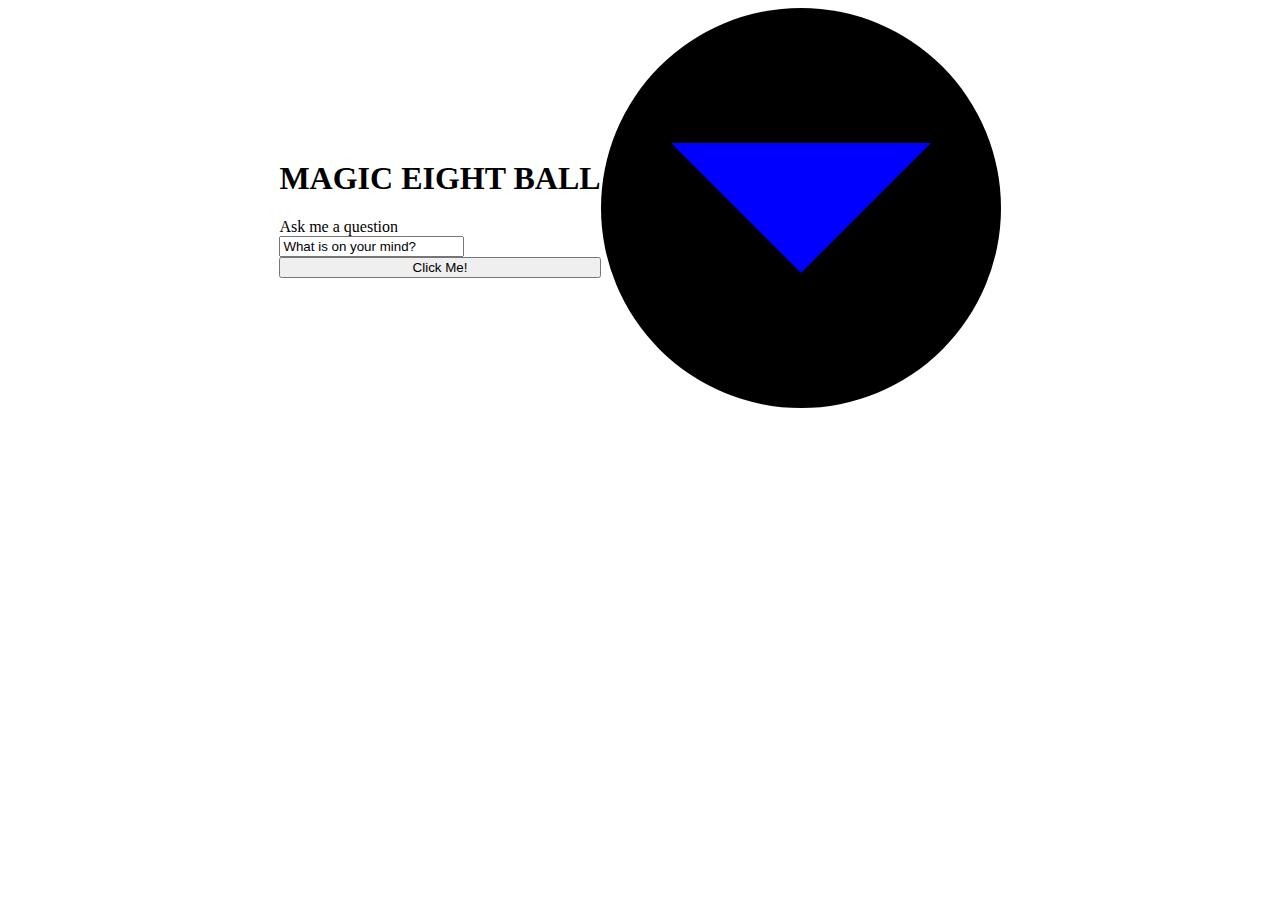
==== meb.html @ adffcc02 "Change div to span" ====
<!DOCTYPE html>
<html lang="en">
  <head>
    <meta charset="UTF-8" />
    <meta name="viewport" content="width=device-width, initial-scale=1.0" />
    <meta http-equiv="X-UA-Compatible" content="ie=edge" />
    <title>Magic Eight Ball</title>
    <link rel="stylesheet" href="style.css" />
  </head>
  <body>
    <div class="left">
      <h1>MAGIC EIGHT BALL</h1>
      <form>
        <label for="question">Ask me a question</label><br />
        <input
          type="text"
          id="question"
          name="question"
          value="What is on your mind?"
        /><br />
      </form>
      <button type="button" class="roll">Click Me!</button>
    </div>
    <span class="ball" class="horizontal-shake">
      <div class="circle">
        <div class="triangle">
          <div class="answer"></div>
        </div>
      </div>
    </span>
    <script src="script.js"></script>
  </body>
</html>
---- style.css ----
body {
  display: flex;
  justify-content: center;
  align-items: center;
}

.left {
  display: flex;
  flex-direction: column;
}
.ball {
  display: flex;
  justify-content: center;
  align-items: center;
  width: 400px;
  height: 400px;
  border-radius: 50%;
  background-color: black;
}

.circle {
}

.triangle {
  display: flex;
  justify-content: center;
  align-items: center;
  width: 0;
  height: 0;
  border-left: 130px solid transparent;
  border-right: 130px solid transparent;
  border-top: 130px solid blue;
}

.answer {
  display: flex;
  color: white;
  margin-top: -150px;
  text-align: center;
}

span.shaking {
  animation: shake 0.5s;
  animation-duration: 0.5s;
  animation-iteration-count: 5;
}

@keyframes shake {
  0% {
    transform: translate(1px, 1px) rotate(0deg);
  }
  10% {
    transform: translate(-1px, -2px) rotate(-1deg);
  }
  20% {
    transform: translate(-3px, 0px) rotate(1deg);
  }
  30% {
    transform: translate(3px, 2px) rotate(0deg);
  }
  40% {
    transform: translate(1px, -1px) rotate(1deg);
  }
  50% {
    transform: translate(-1px, 2px) rotate(-1deg);
  }
  60% {
    transform: translate(-3px, 1px) rotate(0deg);
  }
  70% {
    transform: translate(3px, 1px) rotate(-1deg);
  }
  80% {
    transform: translate(-1px, -1px) rotate(1deg);
  }
  90% {
    transform: translate(1px, 2px) rotate(0deg);
  }
  100% {
    transform: translate(1px, -2px) rotate(-1deg);
  }
}
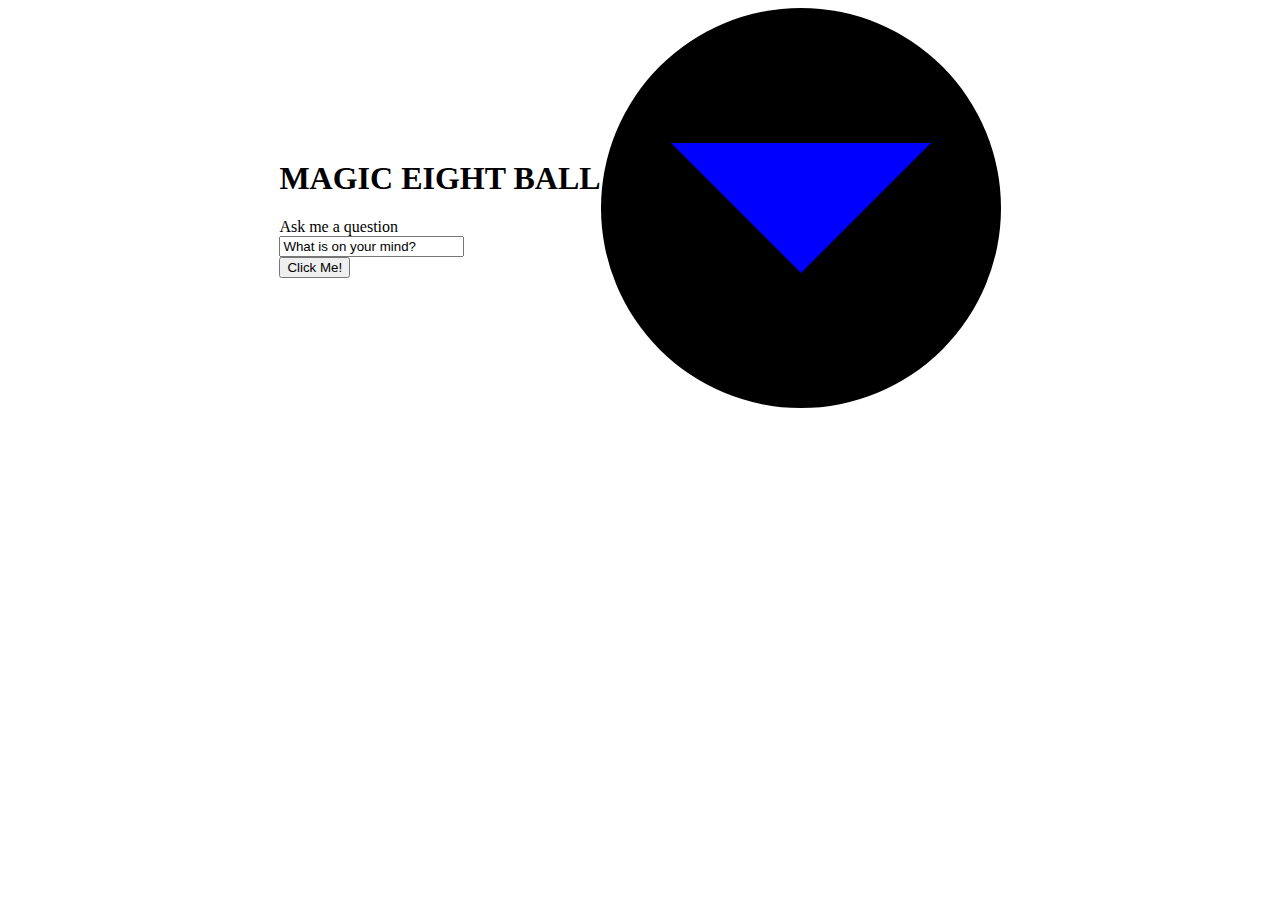
==== commit 7ad352af: "Move button to form" ====
--- a/meb.html
+++ b/meb.html
@@ -18,8 +18,8 @@
           name="question"
           value="What is on your mind?"
         /><br />
+        <button type="button" class="roll">Click Me!</button>
       </form>
-      <button type="button" class="roll">Click Me!</button>
     </div>
     <span class="ball" class="horizontal-shake">
       <div class="circle">
--- a/style.css
+++ b/style.css
@@ -80,3 +80,7 @@
     transform: translate(1px, -2px) rotate(-1deg);
   }
 }
+
+.hide {
+  opacity: 0%;
+}
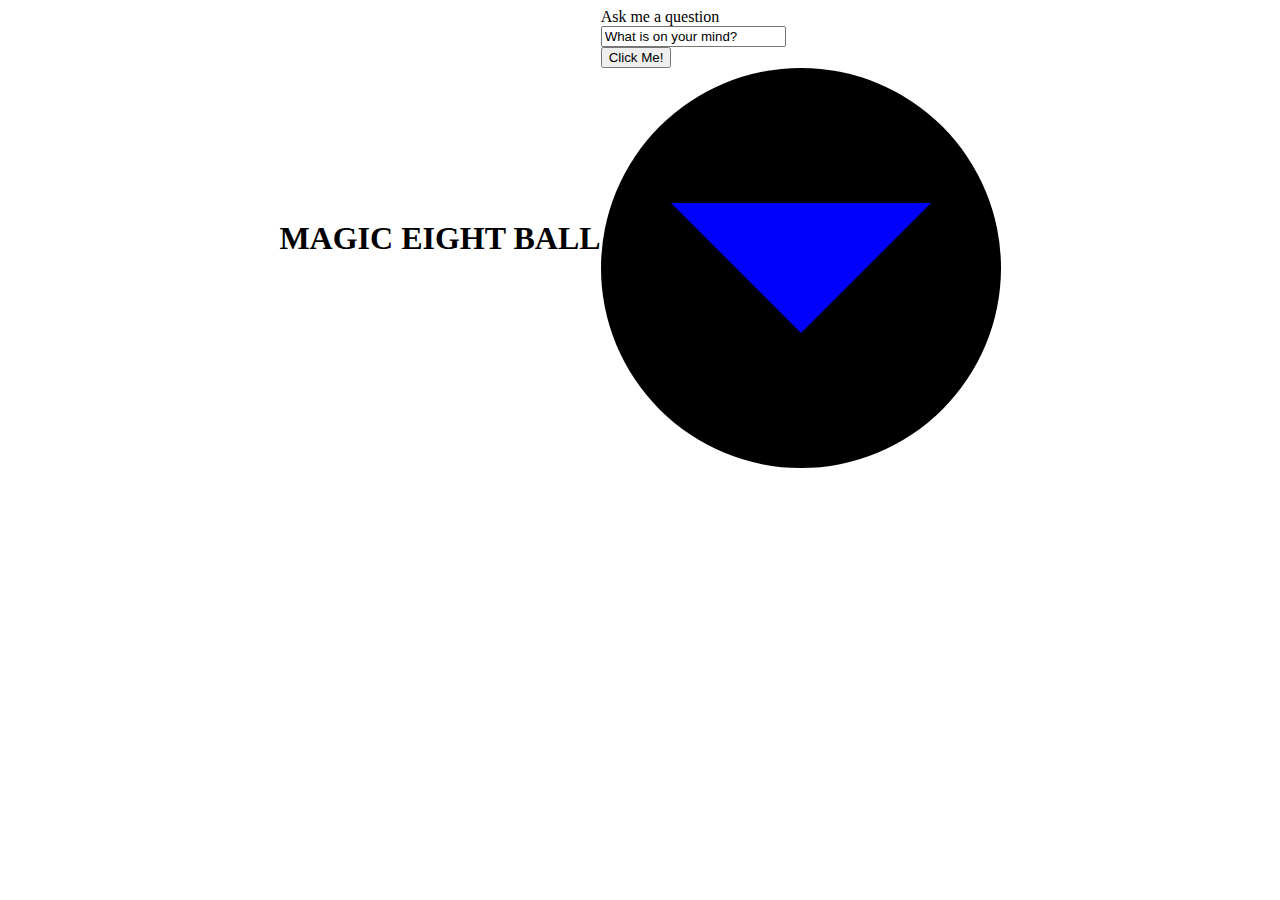
==== commit 8d88dad3: "Move title up" ====
--- a/meb.html
+++ b/meb.html
@@ -8,26 +8,30 @@
     <link rel="stylesheet" href="style.css" />
   </head>
   <body>
-    <div class="left">
-      <h1>MAGIC EIGHT BALL</h1>
-      <form>
-        <label for="question">Ask me a question</label><br />
-        <input
-          type="text"
-          id="question"
-          name="question"
-          value="What is on your mind?"
-        /><br />
-        <button type="button" class="roll">Click Me!</button>
-      </form>
-    </div>
-    <span class="ball" class="horizontal-shake">
-      <div class="circle">
-        <div class="triangle">
-          <div class="answer"></div>
+    <h1>MAGIC EIGHT BALL</h1>
+    <main>
+      <div class="left">
+        <form>
+          <label for="question">Ask me a question</label><br />
+          <input
+            type="text"
+            id="question"
+            name="question"
+            value="What is on your mind?"
+          /><br />
+          <button type="button" class="roll">Click Me!</button>
+        </form>
+        <div class="inputQuestion"></div>
+      </div>
+
+      <span class="ball" class="horizontal-shake">
+        <div class="circle">
+          <div class="triangle">
+            <div class="answer"></div>
+          </div>
         </div>
-      </div>
-    </span>
+      </span>
+    </main>
     <script src="script.js"></script>
   </body>
 </html>
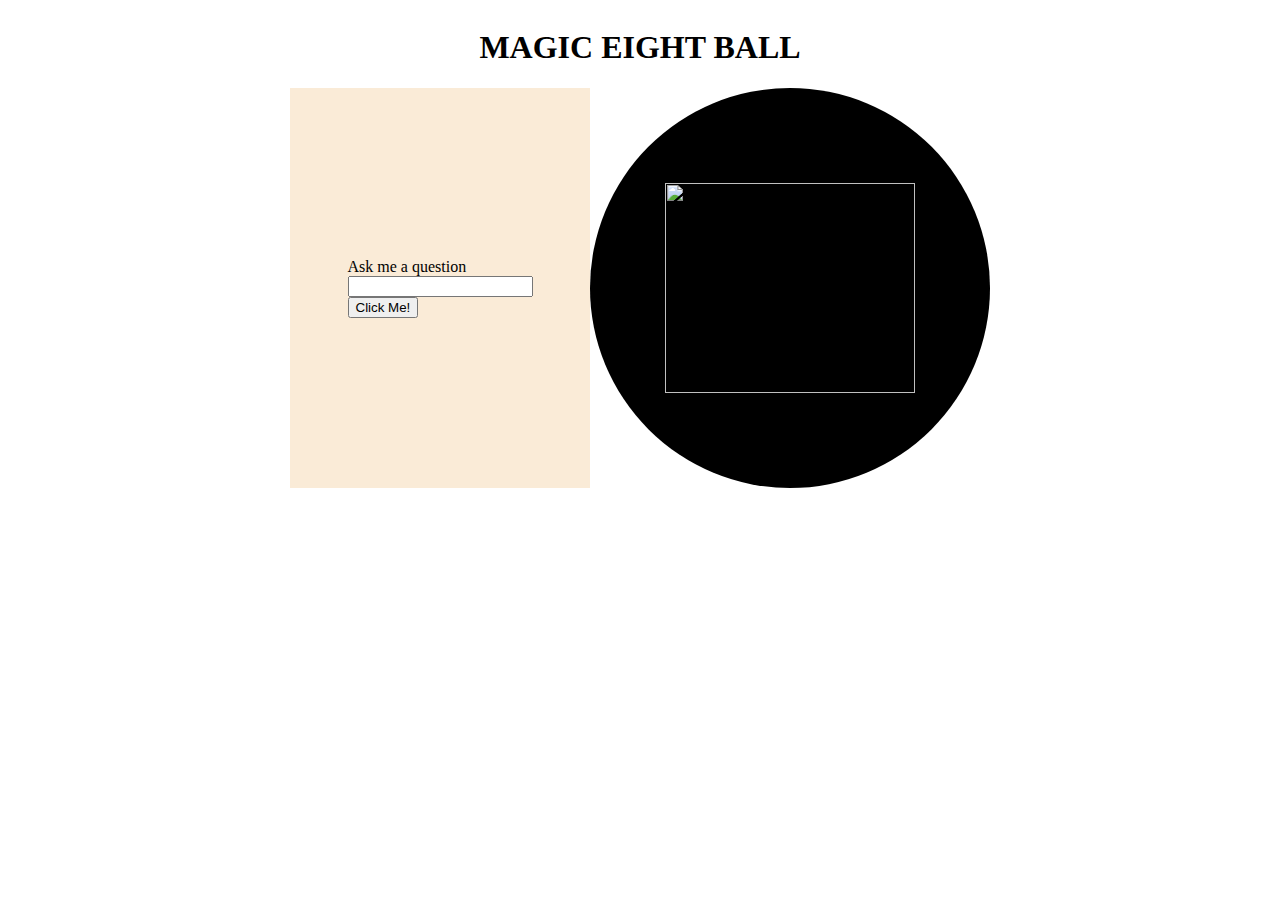
==== commit 6d396490: "Add triangle as img" ====
--- a/meb.html
+++ b/meb.html
@@ -13,12 +13,7 @@
       <div class="left">
         <form>
           <label for="question">Ask me a question</label><br />
-          <input
-            type="text"
-            id="question"
-            name="question"
-            value="What is on your mind?"
-          /><br />
+          <input type="text" id="question" name="question" /><br />
           <button type="button" class="roll">Click Me!</button>
         </form>
         <div class="inputQuestion"></div>
@@ -26,9 +21,11 @@
 
       <span class="ball" class="horizontal-shake">
         <div class="circle">
-          <div class="triangle">
-            <div class="answer"></div>
-          </div>
+          <img
+            src="../magic-eight-ball/img/blueTriangle.png"
+            class="triangle"
+          />
+          <div class="answer"></div>
         </div>
       </span>
     </main>
--- a/style.css
+++ b/style.css
@@ -1,13 +1,23 @@
 body {
   display: flex;
+  flex-direction: column;
   justify-content: center;
   align-items: center;
+}
+
+main {
+  display: flex;
 }
 
 .left {
   display: flex;
   flex-direction: column;
+  width: 300px;
+  justify-content: center;
+  align-items: center;
+  background-color: antiquewhite;
 }
+
 .ball {
   display: flex;
   justify-content: center;
@@ -16,6 +26,8 @@
   height: 400px;
   border-radius: 50%;
   background-color: black;
+  position: relative;
+  text-align: center;
 }
 
 .circle {
@@ -25,18 +37,49 @@
   display: flex;
   justify-content: center;
   align-items: center;
-  width: 0;
-  height: 0;
-  border-left: 130px solid transparent;
-  border-right: 130px solid transparent;
-  border-top: 130px solid blue;
+  width: 250px;
+  height: 210px;
 }
+
+/* .triangle {
+  display: flex;
+  justify-content: center;
+  align-items: center;
+  background-color: blue;
+}
+.triangle:before,
+.triangle:after {
+  content: "";
+  position: absolute;
+  background-color: inherit;
+}
+.triangle,
+.triangle:before,
+.triangle:after {
+  width: 8em;
+  height: 8em;
+  border-top-right-radius: 30%;
+}
+
+.triangle {
+  transform: rotate(0deg) skewX(-30deg) scale(1, 0.866);
+}
+.triangle:before {
+  transform: rotate(-135deg) skewX(-45deg) scale(1.414, 0.707)
+    translate(0, -50%);
+}
+.triangle:after {
+  transform: rotate(135deg) skewY(-45deg) scale(0.707, 1.414) translate(50%);
+} */
 
 .answer {
   display: flex;
   color: white;
-  margin-top: -150px;
   text-align: center;
+  position: absolute;
+  top: 50%;
+  left: 50%;
+  transform: translate(-50%, -50%);
 }
 
 span.shaking {
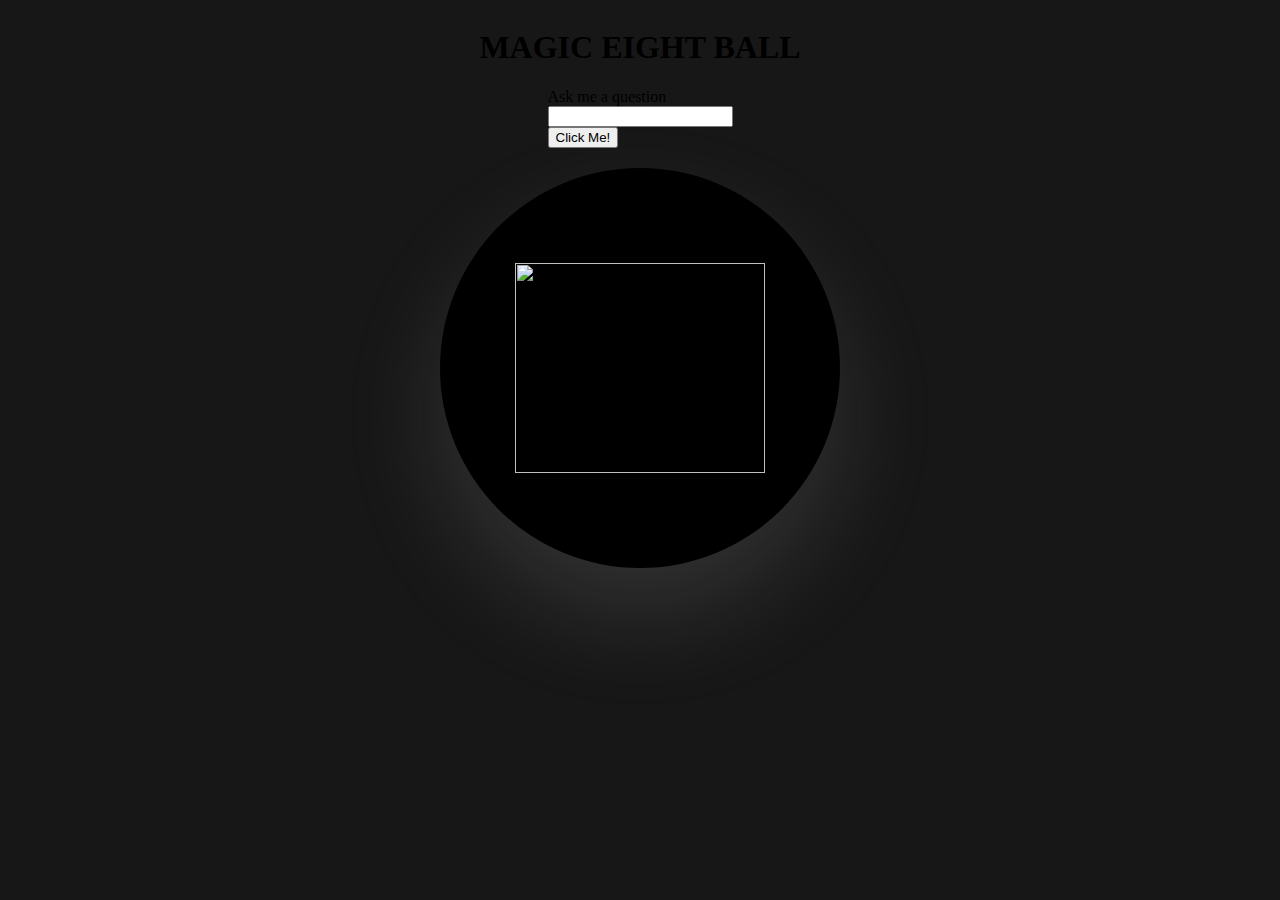
==== commit 54cf3636: "Rename form container" ====
--- a/meb.html
+++ b/meb.html
@@ -10,7 +10,7 @@
   <body>
     <h1>MAGIC EIGHT BALL</h1>
     <main>
-      <div class="left">
+      <div class="top">
         <form>
           <label for="question">Ask me a question</label><br />
           <input type="text" id="question" name="question" /><br />
--- a/style.css
+++ b/style.css
@@ -1,21 +1,25 @@
 body {
+  display: flex;
+  flex-direction: column;
+  justify-content: center;
+  align-items: center;
+  background-color: rgb(23, 23, 23);
+}
+
+main {
   display: flex;
   flex-direction: column;
   justify-content: center;
   align-items: center;
 }
 
-main {
-  display: flex;
-}
-
-.left {
+.top {
   display: flex;
   flex-direction: column;
-  width: 300px;
+  width: 500px;
   justify-content: center;
   align-items: center;
-  background-color: antiquewhite;
+  margin-bottom: 20px;
 }
 
 .ball {
@@ -28,6 +32,7 @@
   background-color: black;
   position: relative;
   text-align: center;
+  box-shadow: rgba(203, 203, 203, 0.15) 0px 48px 100px 0px;
 }
 
 .circle {
@@ -74,12 +79,18 @@
 
 .answer {
   display: flex;
+  justify-content: center;
+  width: 30px;
   color: white;
   text-align: center;
   position: absolute;
   top: 50%;
   left: 50%;
   transform: translate(-50%, -50%);
+  margin-top: -10px;
+  font-family: Arial, Helvetica, sans-serif;
+  font-size: 20px;
+  font-weight: 600;
 }
 
 span.shaking {
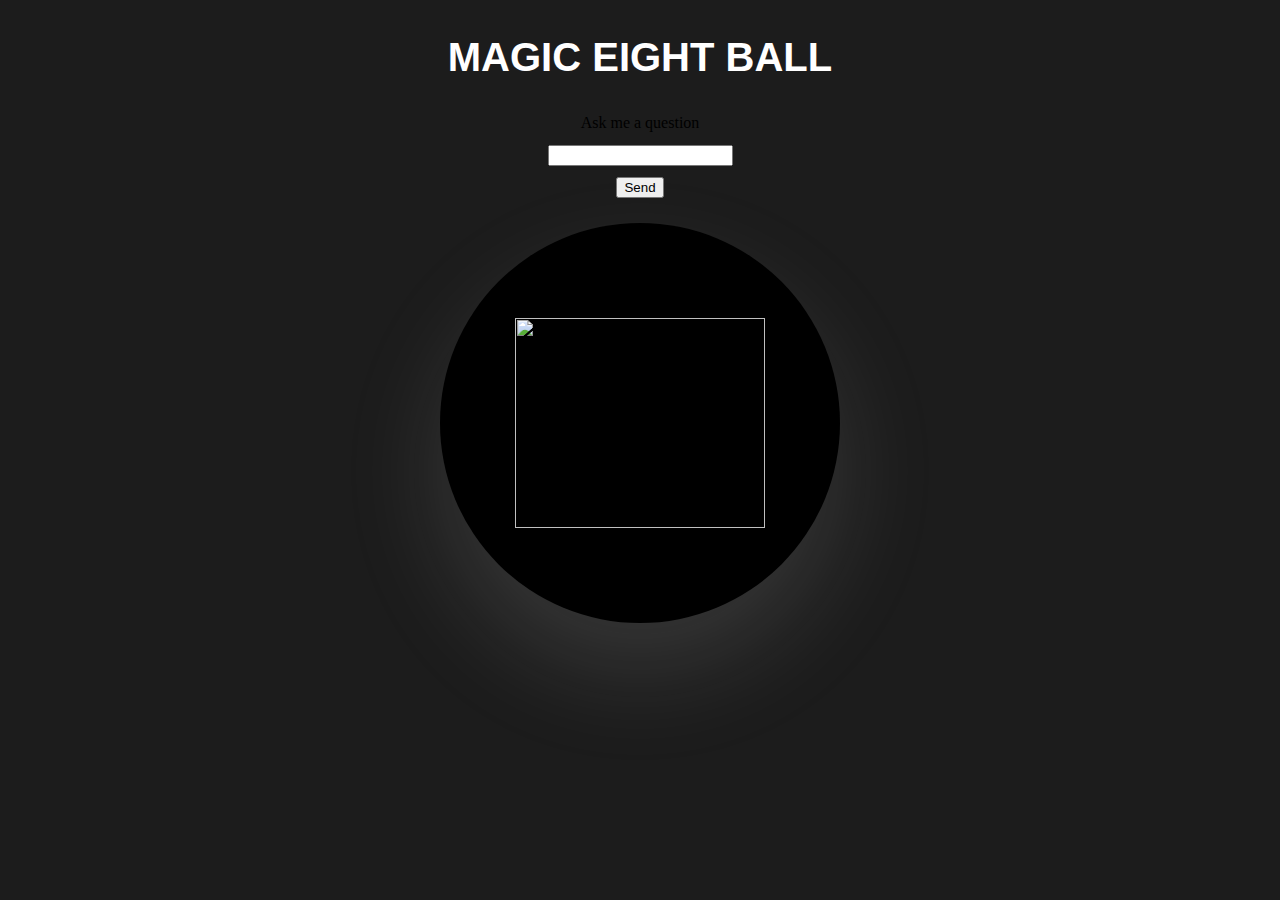
==== commit e8435151: "Put input and button in one cont" ====
--- a/meb.html
+++ b/meb.html
@@ -13,8 +13,10 @@
       <div class="top">
         <form>
           <label for="question">Ask me a question</label><br />
-          <input type="text" id="question" name="question" /><br />
-          <button type="button" class="roll">Click Me!</button>
+          <div class="question-container">
+            <input type="text" id="question" name="question" /><br />
+            <button type="button" class="roll">Send</button>
+          </div>
         </form>
         <div class="inputQuestion"></div>
       </div>
--- a/style.css
+++ b/style.css
@@ -3,7 +3,7 @@
   flex-direction: column;
   justify-content: center;
   align-items: center;
-  background-color: rgb(23, 23, 23);
+  background-color: rgb(28, 28, 28);
 }
 
 main {
@@ -20,6 +20,18 @@
   justify-content: center;
   align-items: center;
   margin-bottom: 20px;
+}
+
+h1 {
+  font-family: Arial, Helvetica, sans-serif;
+  font-size: 40px;
+  font-weight: 600;
+  color: white;
+}
+
+form {
+  line-height: 32px;
+  text-align: center;
 }
 
 .ball {
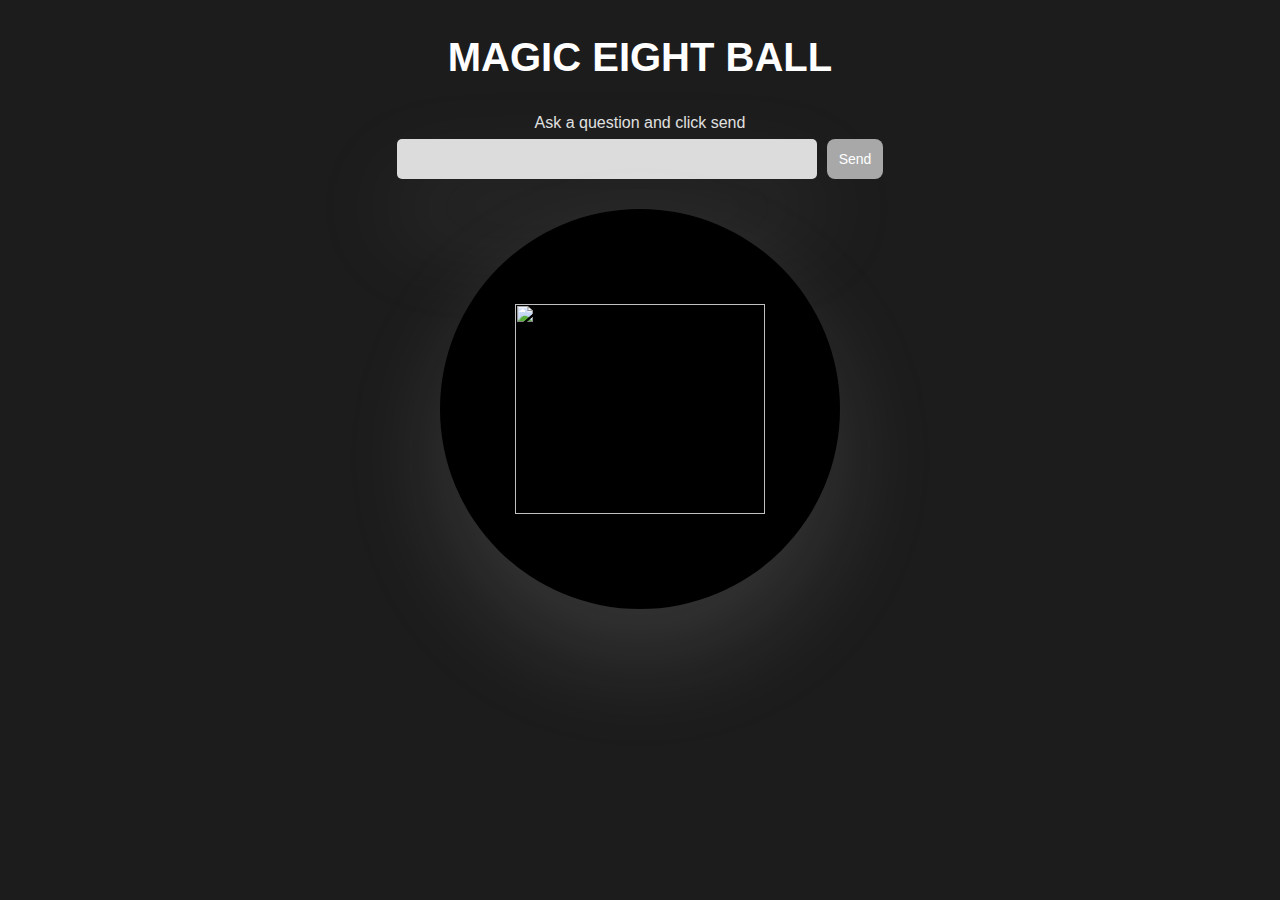
==== commit aee276bd: "Change text" ====
--- a/meb.html
+++ b/meb.html
@@ -12,7 +12,7 @@
     <main>
       <div class="top">
         <form>
-          <label for="question">Ask me a question</label><br />
+          <label for="question">Ask a question and click send</label><br />
           <div class="question-container">
             <input type="text" id="question" name="question" /><br />
             <button type="button" class="roll">Send</button>
--- a/style.css
+++ b/style.css
@@ -16,10 +16,56 @@
 .top {
   display: flex;
   flex-direction: column;
-  width: 500px;
+  width: 800px;
   justify-content: center;
   align-items: center;
-  margin-bottom: 20px;
+  margin-bottom: 30px;
+}
+
+.question-container {
+  display: flex;
+}
+
+label {
+  font-family: Arial, Helvetica, sans-serif;
+  font-size: 16px;
+  color: rgb(225, 225, 225);
+}
+
+input {
+  background-color: gainsboro;
+  padding: 10px;
+  width: 400px;
+  margin-right: 10px;
+  border-radius: 5px;
+  box-shadow: rgba(203, 203, 203, 0.15) 0px 48px 100px 0px;
+  outline: none;
+  border-style: none;
+}
+
+input:focus {
+  border-style: none;
+  background-color: rgb(239, 239, 239);
+  border-color: none;
+  outline: none;
+}
+
+button {
+  background-color: rgb(168, 168, 168);
+  border-radius: 8px;
+  border-width: 0;
+  color: #ffffff;
+  cursor: pointer;
+  display: inline-block;
+  font-family: "Haas Grot Text R Web", "Helvetica Neue", Helvetica, Arial,
+    sans-serif;
+  font-size: 14px;
+  font-weight: 500;
+  line-height: 20px;
+  list-style: none;
+  margin: 0;
+  padding: 10px 12px;
+  text-align: center;
 }
 
 h1 {
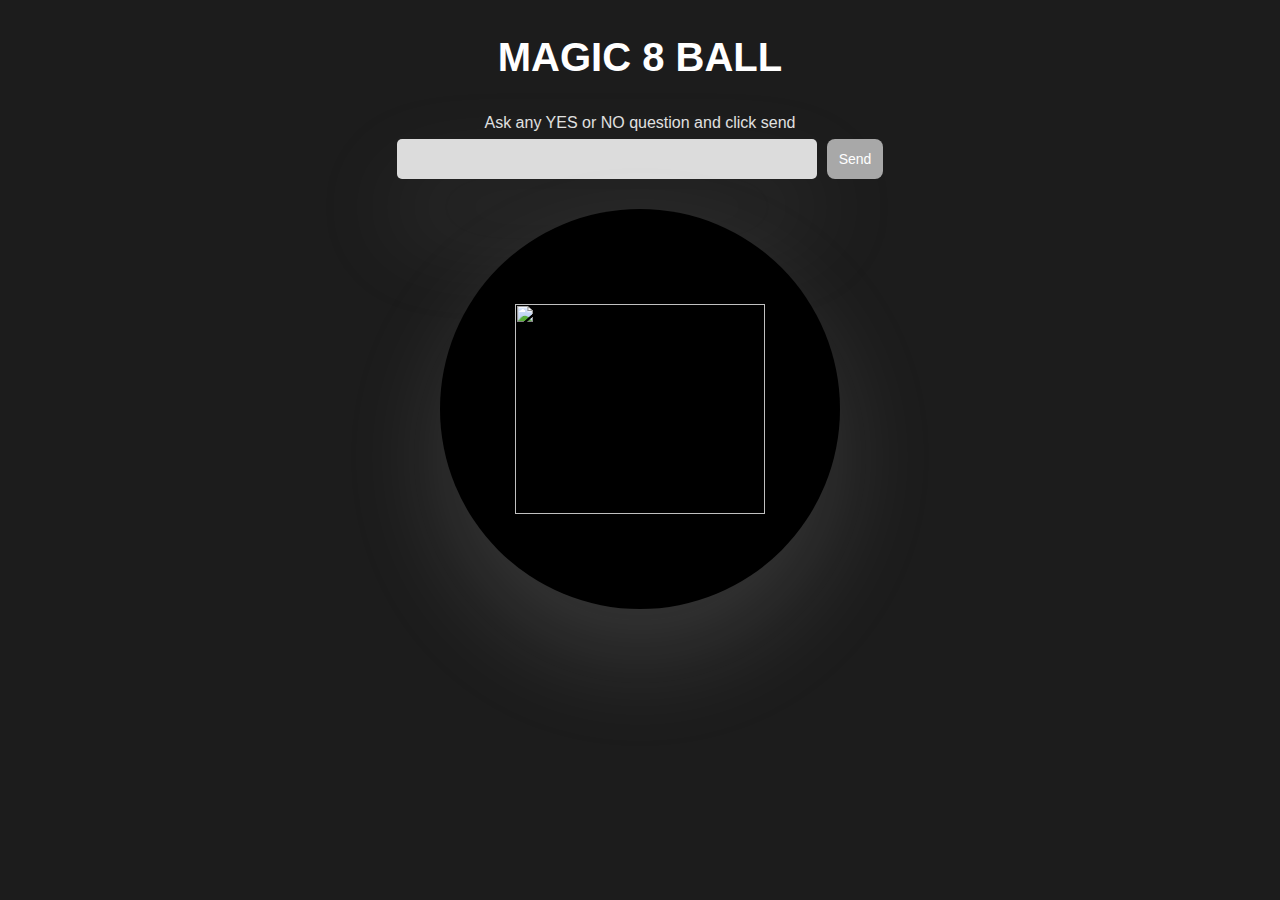
==== commit 3ebabb01: "Change title and question" ====
--- a/meb.html
+++ b/meb.html
@@ -8,11 +8,12 @@
     <link rel="stylesheet" href="style.css" />
   </head>
   <body>
-    <h1>MAGIC EIGHT BALL</h1>
+    <h1>MAGIC 8 BALL</h1>
     <main>
       <div class="top">
         <form>
-          <label for="question">Ask a question and click send</label><br />
+          <label for="question">Ask any YES or NO question and click send</label
+          ><br />
           <div class="question-container">
             <input type="text" id="question" name="question" /><br />
             <button type="button" class="roll">Send</button>
--- a/style.css
+++ b/style.css
@@ -26,7 +26,8 @@
   display: flex;
 }
 
-label {
+label,
+.inputQuestion {
   font-family: Arial, Helvetica, sans-serif;
   font-size: 16px;
   color: rgb(225, 225, 225);
@@ -91,9 +92,7 @@
   position: relative;
   text-align: center;
   box-shadow: rgba(203, 203, 203, 0.15) 0px 48px 100px 0px;
-}
-
-.circle {
+  margin-bottom: 30px;
 }
 
 .triangle {
@@ -103,37 +102,6 @@
   width: 250px;
   height: 210px;
 }
-
-/* .triangle {
-  display: flex;
-  justify-content: center;
-  align-items: center;
-  background-color: blue;
-}
-.triangle:before,
-.triangle:after {
-  content: "";
-  position: absolute;
-  background-color: inherit;
-}
-.triangle,
-.triangle:before,
-.triangle:after {
-  width: 8em;
-  height: 8em;
-  border-top-right-radius: 30%;
-}
-
-.triangle {
-  transform: rotate(0deg) skewX(-30deg) scale(1, 0.866);
-}
-.triangle:before {
-  transform: rotate(-135deg) skewX(-45deg) scale(1.414, 0.707)
-    translate(0, -50%);
-}
-.triangle:after {
-  transform: rotate(135deg) skewY(-45deg) scale(0.707, 1.414) translate(50%);
-} */
 
 .answer {
   display: flex;
@@ -194,5 +162,5 @@
 }
 
 .hide {
-  opacity: 0%;
+  display: none;
 }
